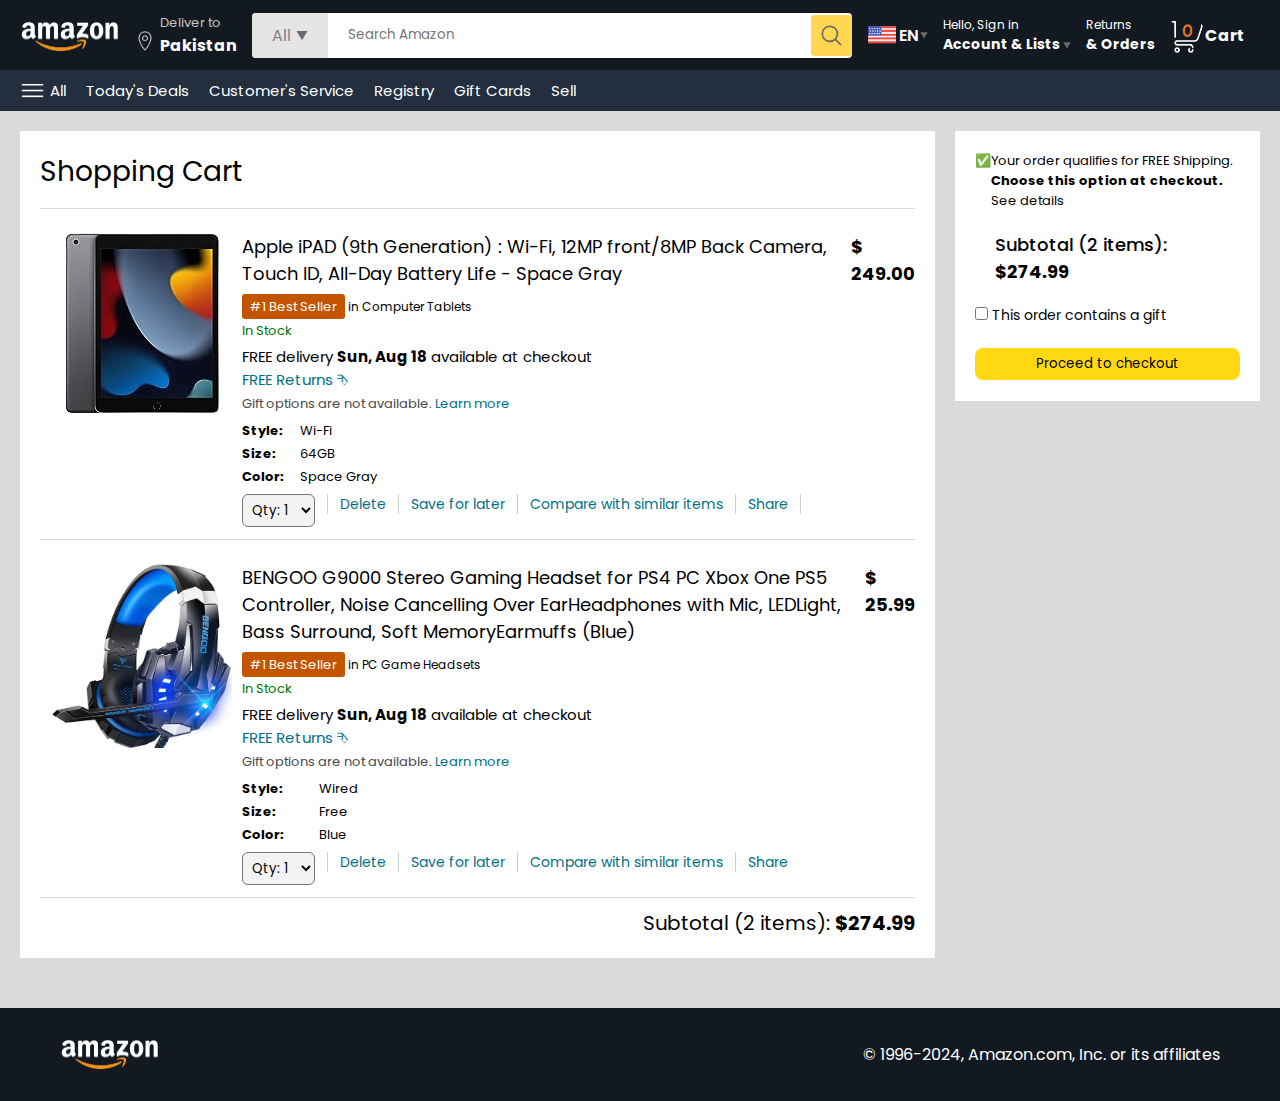
==== cart.html @ d0933d89 "updated" ====
<!DOCTYPE html>
<html lang="en">
<head>
    <meta charset="UTF-8">
    <link rel="shortcut icon" type="icon" href="assets/femix_logo.png" />
    <meta name="viewport" content="width=device-width, initial-scale=1.0">
    <title>Cart Amazon</title>
    <link rel="stylesheet" href="style.css">
    <link rel="stylesheet" href="cart.css">
</head>
<body>

    <nav>
        <a href="index.html" class="logo">
          <img src="assets/amazon_logo.png" width="100" alt=".." />
        </a>
  
        <div class="nav-country">
          <img src="assets/location_icon.png" height="20" alt=".." />
          <div>
            <p>Deliver to</p>
            <h1>Pakistan</h1>
          </div>
        </div>
  
        <div class="nav-search">
          <div class="nav-search-category">
            <p>All</p>
            <img src="assets/dropdown_icon.png" height="12" alt=".." />
          </div>
          <input
            type="text"
            class="nav-search-input"
            placeholder="Search Amazon"
          />
          <img src="assets/search_icon.png" class="nav-search-icon" alt=".." />
        </div>
  
        <div class="nav-language">
          <img src="assets/us_flag.png" height="30" alt=".." />
          <p>EN</p>
          <img src="assets/dropdown_icon.png" width="8" alt=".." />
        </div>
  
        <div class="nav-text">
          <a href="signin.html"><p>Hello, Sign in</p></a>
          <h1>
            Account & Lists
            <img src="assets/dropdown_icon.png" width="8" alt=".." />
          </h1>
        </div>
  
        <div class="nav-text">
          <p>Returns</p>
          <h1>& Orders</h1>
        </div>

        <a href="signin.html" class="mob-user-icon" style="display: none;">
          <img src="assets/user.png" alt="..">
        </a>
  
        <a href="#" class="nav-cart">
          <img src="assets/cart_icon.png" width="35" alt=".." />
          <h4>Cart</h4>
        </a>
      </nav>
  
      <div class="nav-bottom">
        <div>
          <img src="assets/menu_icon.png" width="25" alt=".." />
          <p>All</p>
        </div>
        <p>Today's Deals</p>
        <p>Customer's Service</p>
        <p>Registry</p>
        <p>Gift Cards</p>
        <p>Sell</p>
      </div>

      <div class="cart">
        <div class="cart-left">
            <h1>Shopping Cart</h1>
            <hr>
            <div class="product-cart-list">
                <img src="assets/ipad_img.jpg" width="180" alt="..">
                <div>
                    <div class="product-cart-titleprice">
                        <p>Apple iPAD (9th Generation) : Wi-Fi, 12MP front/8MP Back Camera, Touch ID, All-Day Battery Life - Space Gray</p>
                        <p><b>$ 249.00</b></p>
                    </div>
                    <p class="product-cart-bestseller"><span>#1 Best Seller</span> in Computer Tablets</p>
                    <p class="product-cart-stock">In Stock</p>
                    <p class="product-cart-delivery">FREE delivery <b>Sun, Aug 18</b> available at checkout</p>
                    <p class="product-cart-return">FREE Returns &#11191</p>
                    <p class="product-cart-giftoption">Gift options are not available. <span>Learn more</span></p>

                    <div class="product-cart-specs">
                      <p><b>Style:</b></p> <p>Wi-Fi</p>
                      <p><b>Size:</b></p> <p>64GB</p>
                      <p><b>Color:</b></p> <p>Space Gray</p>
                    </div>

                    <div class="cart-list-action">
                      <select>
                        <option value="1">Qty: 1</option>
                        <option value="2">Qty: 2</option>
                        <option value="3">Qty: 3</option>
                        <option value="4">Qty: 4</option>
                        <option value="5">Qty: 5</option>
                      </select>
                      <hr>
                      <p class="action-btn">Delete</p>
                      <hr>
                      <p class="action-btn">Save for later</p>
                      <hr>
                      <p class="action-btn">Compare with similar items</p>
                      <hr>
                      <p class="action-btn">Share</p>
                      <hr>
                    </div>
                </div>
            </div>

            <hr>

            <div class="product-cart-list">
              <img src="assets/product_img.jpg" width="180" alt="..">
              <div>
                  <div class="product-cart-titleprice">
                      <p>BENGOO G9000 Stereo Gaming Headset for PS4 PC Xbox One PS5 Controller,
                      Noise Cancelling Over EarHeadphones with Mic, LEDLight, Bass
                      Surround, Soft MemoryEarmuffs (Blue)</p>
                      <p><b>$ 25.99</b></p>
                  </div>
                  <p class="product-cart-bestseller"><span>#1 Best Seller</span> in PC Game Headsets</p>
                  <p class="product-cart-stock">In Stock</p>
                  <p class="product-cart-delivery">FREE delivery <b>Sun, Aug 18</b> available at checkout</p>
                  <p class="product-cart-return">FREE Returns &#11191</p>
                  <p class="product-cart-giftoption">Gift options are not available. <span>Learn more</span></p>

                  <div class="product-cart-specs">
                    <p><b>Style:</b></p> <p>Wired</p>
                    <p><b>Size:</b></p> <p>Free</p>
                    <p><b>Color:</b></p> <p>Blue</p>
                  </div>

                  <div class="cart-list-action">
                    <select>
                      <option value="1">Qty: 1</option>
                      <option value="2">Qty: 2</option>
                      <option value="3">Qty: 3</option>
                      <option value="4">Qty: 4</option>
                      <option value="5">Qty: 5</option>
                    </select>
                    <hr>
                    <p class="action-btn">Delete</p>
                    <hr>
                    <p class="action-btn">Save for later</p>
                    <hr>
                    <p class="action-btn">Compare with similar items</p>
                    <hr>
                    <p class="action-btn">Share</p>
                  </div>
              </div>
          </div>
          <hr>
          <div class="cart-list-subtotal">
            Subtotal (2 items): <b>$274.99</b>
          </div>
        </div>


        <div class="cart-right">
          <div class="cart-free-delivery">
            <p>&#x2705</p>
            <p>Your order qualifies for FREE Shipping. <b>Choose this option at checkout. </b>See details</p>
          </div>
          <p class="cart-subtotal">Subtotal (2 items): <b>$274.99</b></p>
          <p class="cart-right-gift"> <input type="checkbox"> This order contains a gift</p>
          <button>Proceed to checkout</button>
        </div>
      </div>

      <footer class="footer-cart">
        <img src="assets/amazon_logo.png" width="100" alt="..">
        <p>&copy; 1996-2024, Amazon.com, Inc. or its affiliates</p>
    </footer>
    
</body>
</html>
---- style.css ----
@import url('https://fonts.googleapis.com/css2?family=Poppins:ital,wght@0,100;0,200;0,300;0,400;0,500;0,600;0,700;0,800;0,900;1,100;1,200;1,300;1,400;1,500;1,600;1,700;1,800;1,900&display=swap');

*
{
    padding: 0;
    margin: 0;
    box-sizing: border-box;
    font-family: poppins;
}

body
{
    background: #dadada;
}

a
{
    text-decoration: none;
    color: inherit;
}

nav
{
    display: flex;
    align-items: center;
    justify-content: space-between;
    background-color: #131921;
    padding: 10px 20px;
    color: #fff;
}

.logo
{
    margin-top: 10px;
}

.nav-country
{
    display: flex;
    align-items: end;
    font-size: 13px;
    margin-left: 15px;
    color: #c4c4c4;
}

.nav-country img
{
    margin: 0 5px 7px 0;
}

.nav-country h1
{
    color: #fff;
    font-size: 16px;
}

.nav-search
{
    flex: 1;
    display: flex;
    align-items: center;
    color: gray;
    background: #fff;
    max-width: 1000px;
    border-radius: 4px;
    margin-left: 15px;
}

.nav-search-category
{
    display: flex;
    align-items: center;
    padding: 10px 20px;
    gap: 5px;
    background: #e5e5e5;
    border-radius: 4px 0 0 4px;
}

.nav-search-input
{
    border: none;
    outline: none;
    padding-left: 20px;
    width: 100%;
}

.nav-search-icon
{
    max-width: 41px;
    padding: 8px;
    background: #ffd64f;
    border-radius: 4px 0 0 4px;
}

.nav-language
{
    display: flex;
    align-items: center;
    gap: 2px;
    font-weight: 600;
    margin-left: 15px;
}

.nav-text
{
    margin-left: 15px;
}

.nav-text p
{
    font-size: 12px;   
}

.nav-text h1
{
    font-size: 14px;
}

.nav-cart
{
    display: flex;
    align-items: center;
    margin: 0 15px;
}

.nav-bottom
{
    display: flex;
    align-items: center;
    gap: 20px;
    padding: 8px 20px;
    background: #232f3e;
    color: #fff;
    font-size: 15px;
}

.nav-bottom div
{
    display: flex;
    align-items: center;
    gap: 5px;
}

.header-slider ul
{
    display: flex;
    overflow-y: hidden;
}

.header-img
{
    max-width: 100%;
    mask-image: linear-gradient(to bottom, #000000 50%, transparent 100%);
}

.header-slider a
{
    position: absolute;
    top: 30%;
    z-index: 1;
    padding: 5vh 1vw;
    color: #0000007b;
    background: #ffffff4f;
    text-decoration: none;
    font-weight: 600;
    font-size: 18px;
    cursor: pointer;
}

.control-next
{
    right: 0;
}

.box-row
{
    display: flex;
    flex-wrap: wrap;
    row-gap: 20px;
    justify-content: space-between;
    margin: 20px 30px;
}

.box-col
{
    display: flex;
    flex-direction: column;
    gap: 10px;
    padding: 15px 20px;
    background: #fff;
    max-width: 24%;
    min-height: 200px;
    z-index: 1;
}

.box-col a
{
    font-size: 13px;
    color: #009999;
    font-weight: 500;
}

.header-box
{
    margin-top: -20vw;
}

.products-slider
{
    background: #fff;
    margin: 0 30px;
    padding: 20px;
    margin-bottom: 15px;
}

.products-slider .products
{
    display: flex;
    overflow-x: auto;
    gap: 20px;
    margin-top: 10px;
}

.products-slider .products img
{
    max-width: 200px;
    max-height: 200px;
}

.products-slider .products::-webkit-scrollbar
{
    display: none;
}

.products-slider-with-price
{
    background: #fff;
    margin: 0 30px;
    padding: 20px;
    margin-bottom: 15px;
}

.products-slider-with-price .products
{
    display: flex;
    overflow-x: auto;
    gap: 10px;
    margin-top: 10px;
}

.products-slider-with-price .products::-webkit-scrollbar
{
    display: none;
}

.product-card
{
    display: flex;
    flex-direction: column;
    justify-content: end;
    min-width: 210px;
    background: #fbfbfb;
}

.product-cards img
{
    width: 110px;
    height: 150px;
    margin: 0 50px;
}

.product-offer p
{
    background: #be0b3b;
    color: #fff;
    display: inline-block;
    padding: 2px 5px;
    border-radius: 2px;
    margin: 8px 0;
    font-size: 13px;
}

.product-offer span
{
    color: #be0b3b;
    font-weight: 500;
    font-size: 12px;
}

.product-price
{
    color: gray;
    font-size: 13px;
}

.product-cards h4
{
    color: #525252;
    font-size: 15px;
    font-weight: 400;
}

footer
{
    display: flex;
    justify-content: space-between;
    align-items: center;
    color: #fff;
    background: #131921;
    padding: 30px 60px;
}

::-webkit-scrollbar {
    width: 15px;
}

::-webkit-scrollbar-track {
    background-color: #222;
}

::-webkit-scrollbar-thumb {
    background-color: #ff973c;
    border-radius: 5px;
}

/* Media Query */

@media only screen and (max-width :900px)
{
    nav
    {
        flex-wrap: wrap;
    }
    .nav-search
    {
        order: 7;
        margin: 15px 0 7px;
        min-width: 300px;
    }
    .box-col
    {
        max-width: 48%;
    }
}

@media only screen and (max-width :600px)
{
    .nav-country
    {
        display: none;
    }
    .nav-language
    {
        display: none;
    }
    .nav-text
    {
        display: none;
    }
    .nav-bottom
    {
        font-size: 13px;
        gap: 10px;
        overflow-x: scroll;
    }
    .nav-bottom::-webkit-scrollbar
    {
        display: none;
    }
    .nav-bottom p
    {
        text-wrap: nowrap;
    }
    .mob-user-icon
    {
        display: flex !important;
        flex: 1;
        justify-content: flex-end;
    }
    .mob-user-icon img
    {
        width: 25px;
    }
    .nav-cart h4
    {
        display: none;
    }
    .nav-cart img
    {
        width: 25px;
    }
    .header-slider a
    {
        top: 24%;
        padding: 2vh 1vw;
        font-size: 15px;
    }
    .box-col
    {
        max-width: 100%;
        width: 100%;
    }
    footer
    {
        justify-content: center;
        flex-direction: column;
        font-size: 14px;
    }
}
---- cart.css ----
.cart
{
    display: flex;
    gap: 20px;
    margin: 20px;
}

.cart-left
{
    background: #fff;
    padding: 20px;
}

.cart-left h1
{
    font-size: 28px;
    font-weight: 400;
    margin-bottom: 15px;
}

.cart-left hr
{
    border: none;
    height: 1px;
    background: #dadada;
}

.product-cart-list
{
    display: flex;
    align-items: start;
    gap: 10px;
    padding: 24px 0 12px 12px;
}

.product-cart-titleprice
{
    display: flex;
    gap: 20px;
    font-size: 18px;
}

.product-cart-bestseller
{
    font-size: 12px;
    margin-top: 10px;
}

.product-cart-bestseller span
{
    font-size: 13px;
    background: #c45500;
    color: #fff;
    padding: 3px 8px;
    border-radius: 3px;
}

.product-cart-stock
{
    font-size: 13px;
    color: #007600;
    margin: 4px 0;
}

.product-cart-delivery
{
    font-size: 15px;
}

.product-cart-return
{
    font-size: 15px;
    color: #007185;
    font-weight: 400;
}

.product-cart-giftoption
{
    color: #494949;
    font-size: 13px;
    margin: 3px 0;
}

.product-cart-giftoption span
{
    color: #007185;
}

.product-cart-specs
{
    display: grid;
    grid-template-columns: auto auto;
    margin-top: 10px;
    max-width: 150px;
    row-gap: 3px;
    font-size: 13px;
    margin: 7px 0;
}

.cart-list-action
{
    display: flex;
    gap: 12px;
    font-size: 14px;
    color: #007185;
}

.cart-list-action hr
{
    height: 20px;
    width: 1px;
    background: #cfcfcf;
}

.cart-list-action select
{
    padding: 5px;
    border-radius: 6px;
    background: #f3f3f3;
}

.cart-list-subtotal
{
    text-align: right;
    font-size: 20px;
    margin-top: 10px;
}

.cart-right
{
    background: #fff;
    padding: 20px;
    max-height: 270px;
    min-width: 280px;
}

.cart-free-delivery
{
    display: flex;
    font-size: 13px;
}

.cart-subtotal
{
    margin: 20px;
    font-size: 18px;
    font-weight: 500;
}

.cart-right-gift
{
    margin: 7px 0;
    font-size: 14px;
}

.cart-right button
{
    width: 100%;
    height: 32px;
    margin: 15px 0;
    background: #ffd814;
    border: none;
    border-radius: 8px;
    cursor: pointer;
}

.cart-right button:hover
{
    background: #ebc712;
}

.footer-cart
{
    margin-top: 50px;
}

/* Media Query */

@media only screen and (max-width: 900px)
{
    .cart
    {
        flex-wrap: wrap;
    }
}

@media only screen and (max-width: 600px)
{
    .product-cart-list
    {
        padding: 24px 0;
    }
    .product-cart-list img
    {
        width: 80px;
    }
    .product-cart-titleprice
    {
        flex-wrap: wrap;
        font-size: 14px;
    }
    .product-cart-delivery
    {
        font-size: 13px;
    }
    .cart-list-action hr:nth-last-child(1)
    {
        display: none;
    }
    .cart-list-action .action-btn:nth-last-child(2)
    {
        display: none;
    }
    .cart-list-action hr:nth-last-child(3)
    {
        display: none;
    }
    .cart-list-action .action-btn:nth-last-child(4)
    {
        display: none;
    }
    .cart-right
    {
        min-width: 100%;
    }
}
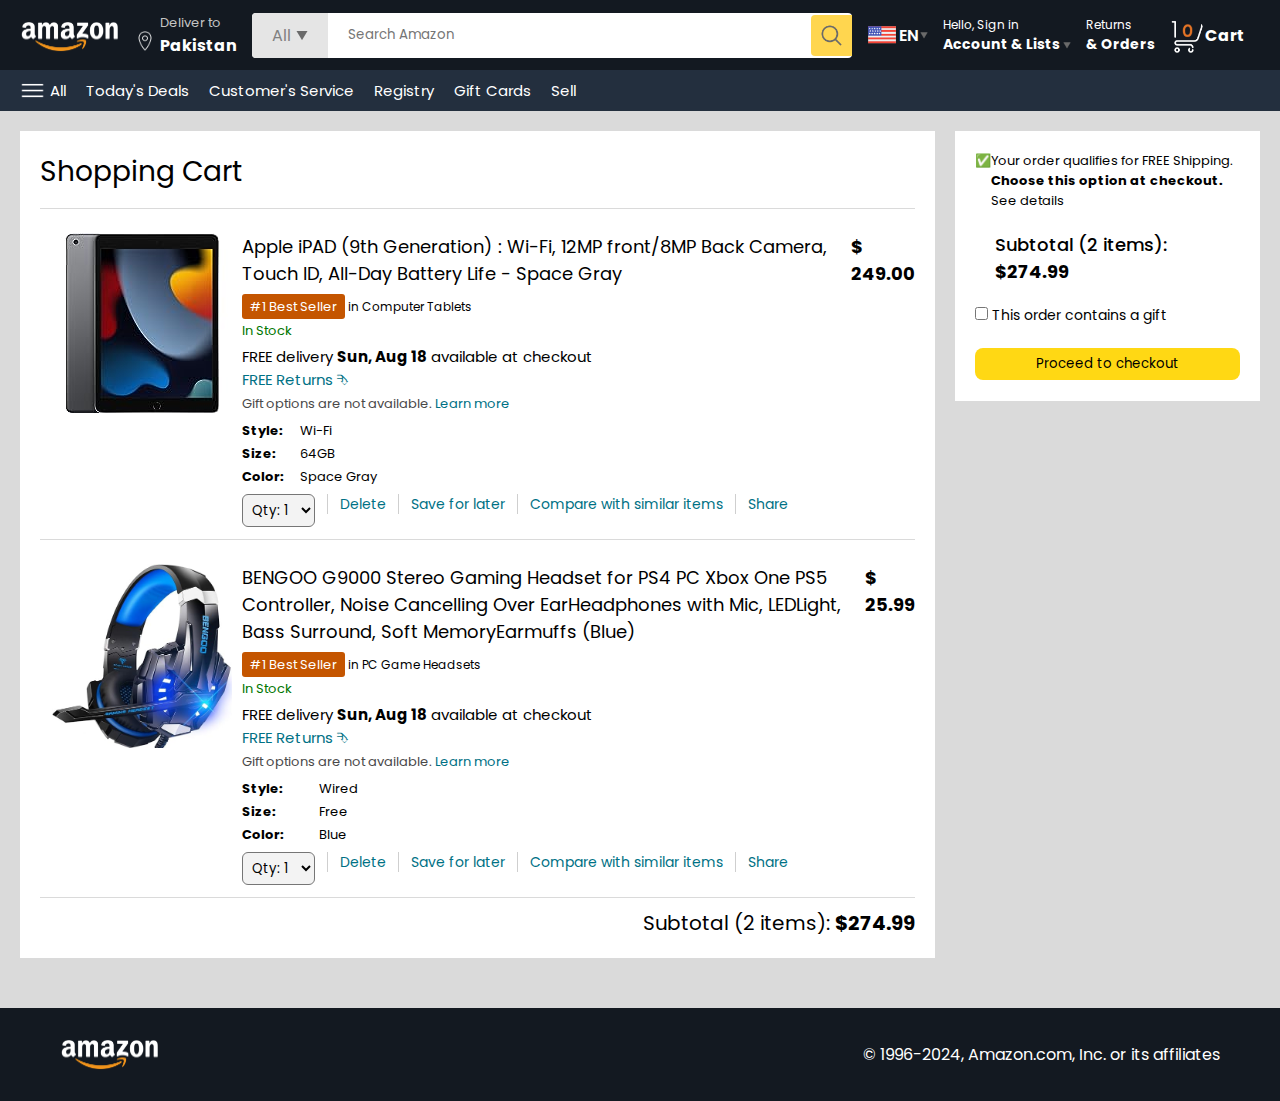
==== commit 6b600387: "updated" ====
--- a/cart.html
+++ b/cart.html
@@ -116,7 +116,6 @@
                       <p class="action-btn">Compare with similar items</p>
                       <hr>
                       <p class="action-btn">Share</p>
-                      <hr>
                     </div>
                 </div>
             </div>
--- a/style.css
+++ b/style.css
@@ -391,9 +391,9 @@
     }
     .header-slider a
     {
-        top: 24%;
+        top: 30%;
         padding: 2vh 1vw;
-        font-size: 15px;
+        font-size: 13px;
     }
     .box-col
     {
--- a/cart.css
+++ b/cart.css
@@ -203,19 +203,19 @@
     {
         font-size: 13px;
     }
-    .cart-list-action hr:nth-last-child(1)
-    {
-        display: none;
-    }
-    .cart-list-action .action-btn:nth-last-child(2)
-    {
-        display: none;
-    }
-    .cart-list-action hr:nth-last-child(3)
-    {
-        display: none;
-    }
-    .cart-list-action .action-btn:nth-last-child(4)
+    .cart-list-action .action-btn:nth-last-child(1)
+    {
+        display: none;
+    }
+    .cart-list-action hr:nth-last-child(2)
+    {
+        display: none;
+    }
+    .cart-list-action .action-btn:nth-last-child(3)
+    {
+        display: none;
+    }
+    .cart-list-action hr:nth-last-child(4)
     {
         display: none;
     }
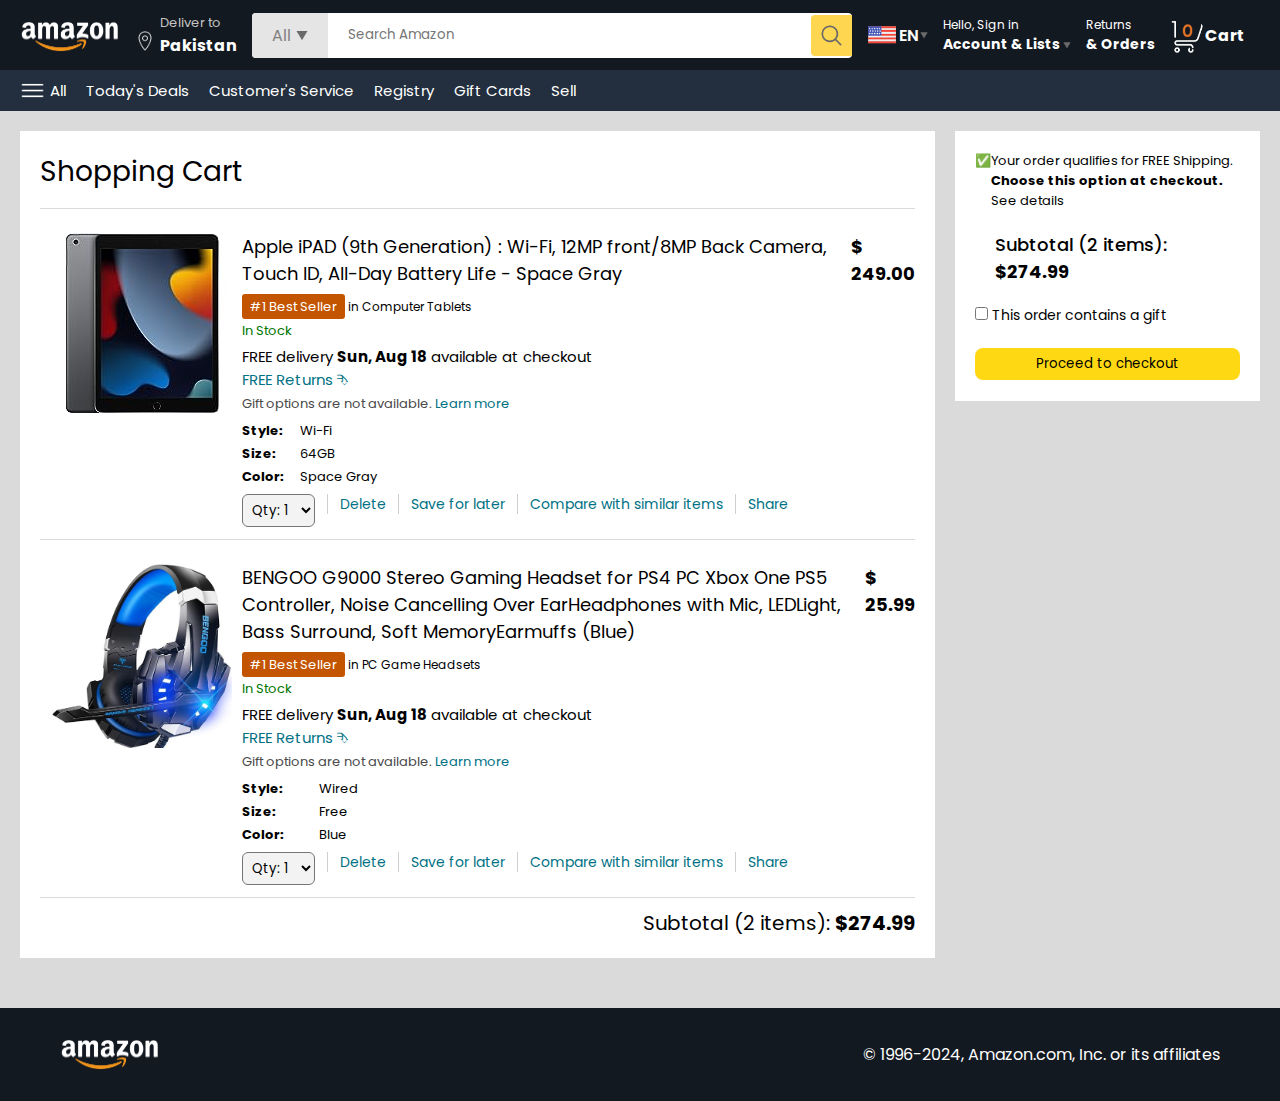
==== commit 3bcde8cf: "updated" ====
--- a/cart.html
+++ b/cart.html
@@ -5,12 +5,13 @@
     <link rel="shortcut icon" type="icon" href="assets/femix_logo.png" />
     <meta name="viewport" content="width=device-width, initial-scale=1.0">
     <title>Cart Amazon</title>
+    <link rel="stylesheet" href="https://unpkg.com/aos@next/dist/aos.css" />
     <link rel="stylesheet" href="style.css">
     <link rel="stylesheet" href="cart.css">
 </head>
 <body>
 
-    <nav>
+    <nav data-aos="fade-down">
         <a href="index.html" class="logo">
           <img src="assets/amazon_logo.png" width="100" alt=".." />
         </a>
@@ -65,7 +66,7 @@
         </a>
       </nav>
   
-      <div class="nav-bottom">
+      <div class="nav-bottom" data-aos="fade-down">
         <div>
           <img src="assets/menu_icon.png" width="25" alt=".." />
           <p>All</p>
@@ -78,7 +79,7 @@
       </div>
 
       <div class="cart">
-        <div class="cart-left">
+        <div class="cart-left" data-aos="fade-right">
             <h1>Shopping Cart</h1>
             <hr>
             <div class="product-cart-list">
@@ -169,7 +170,7 @@
         </div>
 
 
-        <div class="cart-right">
+        <div class="cart-right" data-aos="fade-up">
           <div class="cart-free-delivery">
             <p>&#x2705</p>
             <p>Your order qualifies for FREE Shipping. <b>Choose this option at checkout. </b>See details</p>
@@ -184,6 +185,14 @@
         <img src="assets/amazon_logo.png" width="100" alt="..">
         <p>&copy; 1996-2024, Amazon.com, Inc. or its affiliates</p>
     </footer>
+
+    <script src="https://unpkg.com/aos@next/dist/aos.js"></script>
+    <script>
+      AOS.init({
+        duration: 1000,
+        offset: 200
+      });
+    </script>
     
 </body>
 </html>